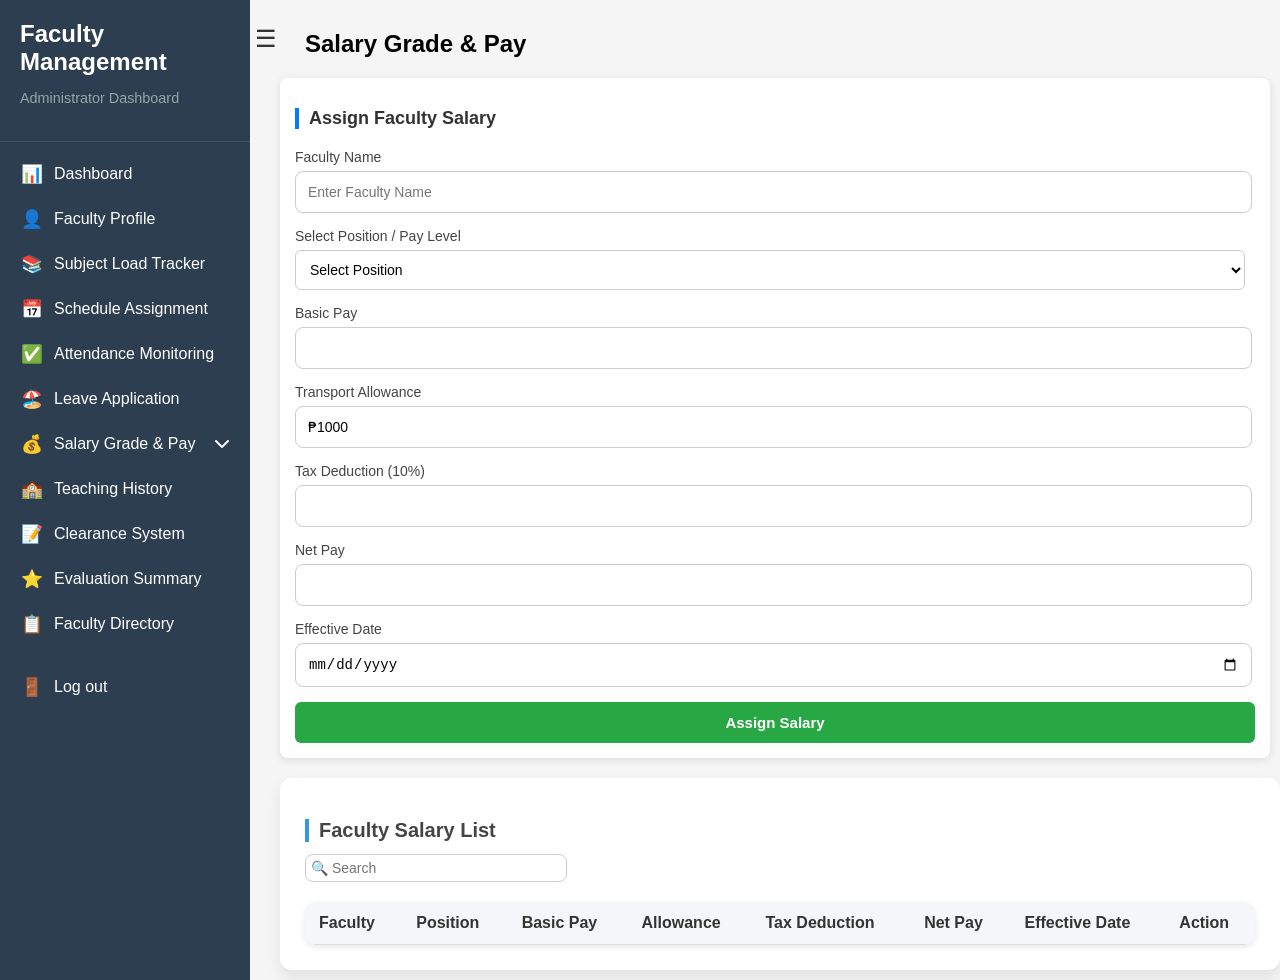
==== assign.html @ 2520faac "UPDATE: i separate the file of assign" ====
<!DOCTYPE html>
<html lang="en">
<head>
  <meta charset="UTF-8">
  <meta name="viewport" content="width=device-width, initial-scale=1.0">
  <title>Salary Grade & Pay</title>
  <link rel="stylesheet" href="salarycss.css">
  <script src="salaryfunctions.js" defer></script>
  <link rel="stylesheet" href="https://cdnjs.cloudflare.com/ajax/libs/font-awesome/6.5.2/css/all.min.css">
</head>
<body>
<div class="container">
  
  <div class="sidebar" id="sidebar">
    <div class="sidebar-header">
      <h2>Faculty Management</h2>
      <p>Administrator Dashboard</p>
    </div>
    <div class="menu">
      <a href="#" class="menu-item"><span class="menu-icon">📊</span><span class="menu-text">Dashboard</span></a>
      <a href="facultyProfile.html" class="menu-item"><span class="menu-icon">👤</span><span class="menu-text">Faculty Profile</span></a>
      <a href="#" class="menu-item"><span class="menu-icon">📚</span><span class="menu-text">Subject Load Tracker</span></a>
      <a href="#" class="menu-item"><span class="menu-icon">📅</span><span class="menu-text">Schedule Assignment</span></a>
      <a href="#" class="menu-item"><span class="menu-icon">✅</span><span class="menu-text">Attendance Monitoring</span></a>
      <a href="#" class="menu-item"><span class="menu-icon">🏖️</span><span class="menu-text">Leave Application</span></a>

  <div class="menu-item" id="salary-menu">
    <span class="menu-icon">💰</span>
    <span class="menu-text">Salary Grade & Pay</span>
    <span class="dropdown-icon"><i class="fas fa-chevron-down"></i></span>
  </div>
  <div class="submenu" id="salary-submenu">
    <a href="salary.html" class="submenu-item active">Add Position</a>
    <a href="assign.html" class="submenu-item">Assign Salary</a>
  </div>

      <a href="#" class="menu-item"><span class="menu-icon">🏫</span><span class="menu-text">Teaching History</span></a>
      <a href="#" class="menu-item"><span class="menu-icon">📝</span><span class="menu-text">Clearance System</span></a>
      <a href="evaluation.html" class="menu-item"><span class="menu-icon">⭐</span><span class="menu-text">Evaluation Summary</span></a>
      <a href="#" class="menu-item"><span class="menu-icon">📋</span><span class="menu-text">Faculty Directory</span></a>
    </div>
    <div class="logout-container">
      <a href="Login/Login.html" class="logout-btn"><span class="menu-icon">🚪</span><span class="menu-text">Log out</span></a>
    </div>
  </div>
  <button id="toggleSidebar" class="toggle-btn">☰</button>

  
 <div class="main-content">
    <div class="salarytitle">
      <h2>Salary Grade & Pay</h2>
    </div>

  <div id="assignSalary" class="tab-content active">
    <div class="container4">
      <h2>Assign Faculty Salary</h2>
      <form id="assignSalaryForm">
        <div class="form-group">
          <label for="facultyName">Faculty Name</label>
          <input type="text" id="facultyName" placeholder="Enter Faculty Name" required>
        </div>
        <div class="form-group">
          <label for="positionDropdown">Select Position / Pay Level</label>
          <select id="positionDropdown" required>
            <option disabled selected>Select Position</option>
            <option value="1" data-salary="12000">Utility / Janitor</option>
            <option value="2" data-salary="18000">Security Guard / Maintenance</option>
            <option value="3" data-salary="23000">Administrative Staff / Clerk</option>
            <option value="4" data-salary="28000">College Instructor (Part-time/Intern)</option>
            <option value="5" data-salary="45000">College Instructor (Full-time)</option>
          </select>
        </div>
        <div class="form-group">
          <label>Basic Pay</label>
          <input type="text" id="basicPay" readonly>
        </div>
        <div class="form-group">
          <label>Transport Allowance</label>
          <input type="text" id="transportAllowance" value="₱1000" readonly>
        </div>
        <div class="form-group">
          <label>Tax Deduction (10%)</label>
          <input type="text" id="taxDeduction" readonly>
        </div>
        <div class="form-group">
          <label>Net Pay</label>
          <input type="text" id="netPay" readonly>
        </div>
        <div class="form-group">
          <label for="effectiveDateAssign">Effective Date</label>
          <input type="date" id="effectiveDateAssign" required>
        </div>
        <button type="submit">Assign Salary</button>
      </form>
   </div>
    
    <div class="container5">
      <h2>Faculty Salary List</h2>
      <input type="text" id="facultySearch" placeholder="🔍 Search" style="margin-bottom:10px; padding:5px; width: 250px;">
      <table>
        <thead>
          <tr>
            <th>Faculty</th>
            <th>Position</th>
            <th>Basic Pay</th>
            <th>Allowance</th>
            <th>Tax Deduction</th>
            <th>Net Pay</th>
            <th>Effective Date</th>
            <th>Action</th>
          </tr>
        </thead>
        <tbody id="facultySalaryBody"></tbody>
      </table>
    </div>
</div>





  


</body>
</html>
---- salarycss.css ----
:root {
  --sidebar-color: #2c3e50;
  --primary-color: #3498db;
  --secondary-color: #2980b9;
  --light-color: #ecf0f1;
  --dark-color: #34495e;
  --gray-color: #95a5a6;
  --primary: #3498db;
}

body {
  font-family: "Segoe UI", Tahoma, Geneva, Verdana, sans-serif;
  margin: 0;
  padding: 0;
  background-color: #f5f5f5;
}

.container {
  display: flex;
  min-height: 100vh;
}


.sidebar {
  width: 250px;
  background-color: var(--sidebar-color);
  color: white;
  overflow-y: auto;
  transition: margin-left 0.3s ease;
  margin-left: 0;
}

.sidebar:not(.open) {
  margin-left: -250px;
}

.sidebar-header {
  padding: 0 20px 20px;
  border-bottom: 1px solid rgba(255, 255, 255, 0.1);
}

.sidebar-header h2 {
  font-size: 1.5rem;
  margin-bottom: 5px;
}

.sidebar-header p {
  color: var(--gray-color);
  font-size: 0.9rem;
}

.menu {
  padding: 10px 0;
}

.menu-item {
  display: flex;
  align-items: center;
  padding: 12px 20px;
  color: white;
  text-decoration: none;
  transition: all 0.3s;
}

.menu-item:hover {
  background-color: rgba(255, 255, 255, 0.1);
}

.menu-item.active {
  background-color: var(--primary-color);
  font-weight: 500;
}

.menu-icon {
  margin-right: 10px;
  font-size: 1.1rem;
  width: 24px;
  text-align: center;
}

.logout-container {
  padding: 20px;
  margin-top: auto;
}

.logout-btn {
  display: flex;
  align-items: center;
  color: white;
  text-decoration: none;
}


.toggle-btn {
  position: fixed;
  top: 20px;
  left: 10px;
  padding: 5px;
  background: none;
  border: none;
  font-size: 1.5rem;
  cursor: pointer;
  z-index: 1001;
  color: #333;
  transition: left 0.3s ease;
}

.sidebar.open ~ .toggle-btn {
  left: 250px;
}

body:not(.loaded) .sidebar {
  transition: none !important;
}

body:not(.loaded) .main-content {
  transition: none !important;
}


body:not(.loaded) .toggle-btn {
  transition: none !important;
}

/** Tab Content */
.tab-content {
  display: none;
}

.tab-content.active {
  display: block;
}

.tabs {
  display: flex;
  border-bottom: 2px solid #ddd;
  margin-bottom: 20px;
}

.tab-btn {
  flex: 1;
  text-align: center;
  padding: 12px 0;
  font-size: 16px;
  font-weight: 600;
  background: none;
  border: none;
  cursor: pointer;
  color: #555;
  position: relative;
  transition: color 0.3s ease;
}

.tab-btn:hover {
  color: #007bff;
}

.tab-btn.active {
  color: #007bff;
}

.tab-btn.active::after {
  content: "";
  position: absolute;
  left: 20%;
  bottom: 0;
  width: 60%;
  height: 3px;
  background: #007bff;
  border-radius: 2px;
}


.tab-content table {
  width: 100%;
  border-collapse: collapse;
  background: #fff;
  margin-top: 10px;
  border-radius: 12px;
  overflow: hidden;
  box-shadow: 0 2px 6px rgba(0,0,0,0.1);
}

.tab-content th, 
.tab-content td {
  padding: 12px 14px;
  text-align: left;
  border-bottom: 1px solid #ddd;
}

.tab-content th {
  background: #f4f6f9;
  font-weight: 600;
  color: #333;
}

.tab-content tr:hover {
  background: #f9f9f9;
}


.tab-content h2 {
  font-size: 20px;
  margin-bottom: 12px;
  color: #444;
  border-left: 4px solid var(--primary-color);
  padding-left: 10px;
}


/*Main Content*/
.main-content {
  flex: 1;
  margin-left: 20px;
  padding: 10px;
  position: relative;
  transition: margin-left 0.3s ease;
}

.sidebar:not(.open) ~ .main-content {
  margin-left: 0;
}

.salarytitle {
  margin-left: 25px;
}


/* ADD POSITION */
.container1 {
  background-color: #fff;
  border-radius: 12px;
  padding: 20px;
  box-shadow: 0 8px 15px rgba(0, 0, 0, 0.08);
  width: 100%;
  max-width: 100%;
  margin-bottom: 20px;
  box-sizing: border-box;
}
.container1 h2 {
  font-size: 18px;
  margin-bottom: 20px;
  padding-left: 10px;
  border-left: 4px solid #007bff;
  color: #333;
}
.container1 button {
  width: 100%;
  padding: 12px;
  font-size: 15px;
  border-radius: 8px;
  border: none;
  cursor: pointer;
  background-color: #27ae60;
  color: white;
  font-weight: 600;
  transition: background-color 0.3s;
}

.container1 button:hover {
  background-color: #1e8449;
}

#positionTable {
  width: 100%;
  border-collapse: separate;
  font-size: 14px;
}

th,
td {
  padding: 12px 15px;
  text-align: center;
  border-bottom: 1px solid #ddd;
}

th {
  background-color: #f1f2f6;
  font-weight: 600;
}

tr:hover {
  background-color: #f9f9f9;
}

#addPosition .form-group input {
  width: 97%; 
  max-width: 100%;
}
#addPosition .form-group select {
  width: 99%; 
  max-width: 100%;
}
.container1 .form-group button {
  width: 95%; 
  max-width: 100%;
}


/* POSITION LIST */
.container2 {
  background-color: #fff;
  border-radius: 12px;
  padding: 25px;
  box-shadow: 0 8px 15px rgba(0, 0, 0, 0.08);
  width: 96%;
  margin-top: 20px;
}
#searchPosition {
  width: 280px;              /* medyo mas malapad */
  padding: 10px 15px;        /* loob spacing */
  margin-bottom: 15px;       /* pagitan sa table */
  font-size: 14px;
  border: 1px solid #ccc;    /* subtle border */
  border-radius: 25px;       /* rounded */
  outline: none;
  transition: 0.3s;
  box-shadow: 0 2px 6px rgba(0, 0, 0, 0.05);
}

#searchPosition:focus {
  border-color: #007bff;     
  
}


/* Delete button */
.delete-btn {
  background-color: #e74c3c;  
  color: #fff;                 
  border: none;               
  padding: 6px 12px;           
  border-radius: 6px;         
  cursor: pointer;             
  font-size: 14px;
  transition: background 0.3s ease, transform 0.2s ease;
}

.delete-btn:hover {
  background-color: #c0392b;  
  transform: scale(1.05);     
}

.delete-btn:active {
  transform: scale(0.95);     
}

/*Design for all inputs*/
input[type="text"],
input[type="number"],
input[type="date"],
select {
  width: 100%;
  padding: 12px;
  font-size: 14px;
  border: 1px solid #ccc;
  border-radius: 8px;
  transition: border-color 0.3s, box-shadow 0.3s;
  background: #fff;
}

input:focus,
select:focus {
  border-color: #3498db;
  outline: none;
  box-shadow: 0 0 4px rgba(52, 152, 219, 0.3);
}


/* ASSIGN SALARY */
.container4 {
  background: #fff;
  padding: 15px;
  border-radius: 8px;
  box-shadow: 0 2px 8px rgba(0,0,0,0.1);
  margin-top: 15px;
  max-width: 500%;
}

.container4 h2 {
  font-size: 18px;
  margin-bottom: 20px;
  padding-left: 10px;
  border-left: 4px solid #007bff;
  color: #333;
}

.form-group {
  margin-bottom: 15px;
}

.form-group label {
  display: block;
  font-weight: 500;
  margin-bottom: 6px;
  color: #444;
}

.form-group select {
  width: 100%;
  padding: 10px;
  border: 1px solid #ccc;
  border-radius: 6px;
  font-size: 14px;
  transition: border-color 0.2s ease;
}

.form-group input:focus,
.form-group select:focus {
  border-color: #007bff;
  outline: none;
}

#assignSalaryForm button {
  width: 100%;
  background: #28a745;
  color: #fff;
  border: none;
  padding: 12px;
  font-size: 15px;
  border-radius: 6px;
  cursor: pointer;
  font-weight: 600;
  transition: background 0.2s ease;
}

#assignSalaryForm button:hover {
  background: #218838;
}

#assignSalary .form-group input {
  width: 97%; 
  max-width: 100%;
}
#assignSalary .form-group select {
  width: 99%; 
  max-width: 100%;
}


/* SALARY LIST*/
.container5 {
  background-color: #fff;
  border-radius: 12px;
  padding: 25px;
  box-shadow: 0 8px 15px rgba(0, 0, 0, 0.08);
  width: 96%;
  margin-top: 20px;
}



label {
  display: block;
  font-size: 14px;
  font-weight: 500;
  margin-bottom: 5px;
  color: #2c3e50;
}

input[type="text"],
input[type="number"],
input[type="date"],
select {
  width: 100%;
  padding: 12px;
  font-size: 14px;
  border: 1px solid #ccc;
  border-radius: 8px;
  transition: border-color 0.3s, box-shadow 0.3s;
  background: #fff;
}

input:focus,
select:focus {
  border-color: #3498db;
  outline: none;
  box-shadow: 0 0 4px rgba(52, 152, 219, 0.3);
}


/*sub-menu*/
.submenu {
  display: none;
  flex-direction: column;
  background: #34495e;
  padding-left: 40px;
}

.submenu-item {
  padding: 10px 15px;
  color: #ecf0f1;
  text-decoration: none;
  font-size: 14px;
  display: block;
  border-radius: 4px;
}

.submenu-item:hover {
  background:  rgba(255, 255, 255, 0.08);
}

.menu-item.active {
  background-color:rgba(41, 128, 185, 0.2);
  font-weight: 500;
  border-left: 4px solid #2980b9;
}

.menu-item .dropdown-icon {
  margin-left: auto;
  transition: transform 0.3s ease;
}

.menu-item.active .dropdown-icon {
  transform: rotate(180deg);
}

.menu-item.active + .submenu {
  display: flex;
}
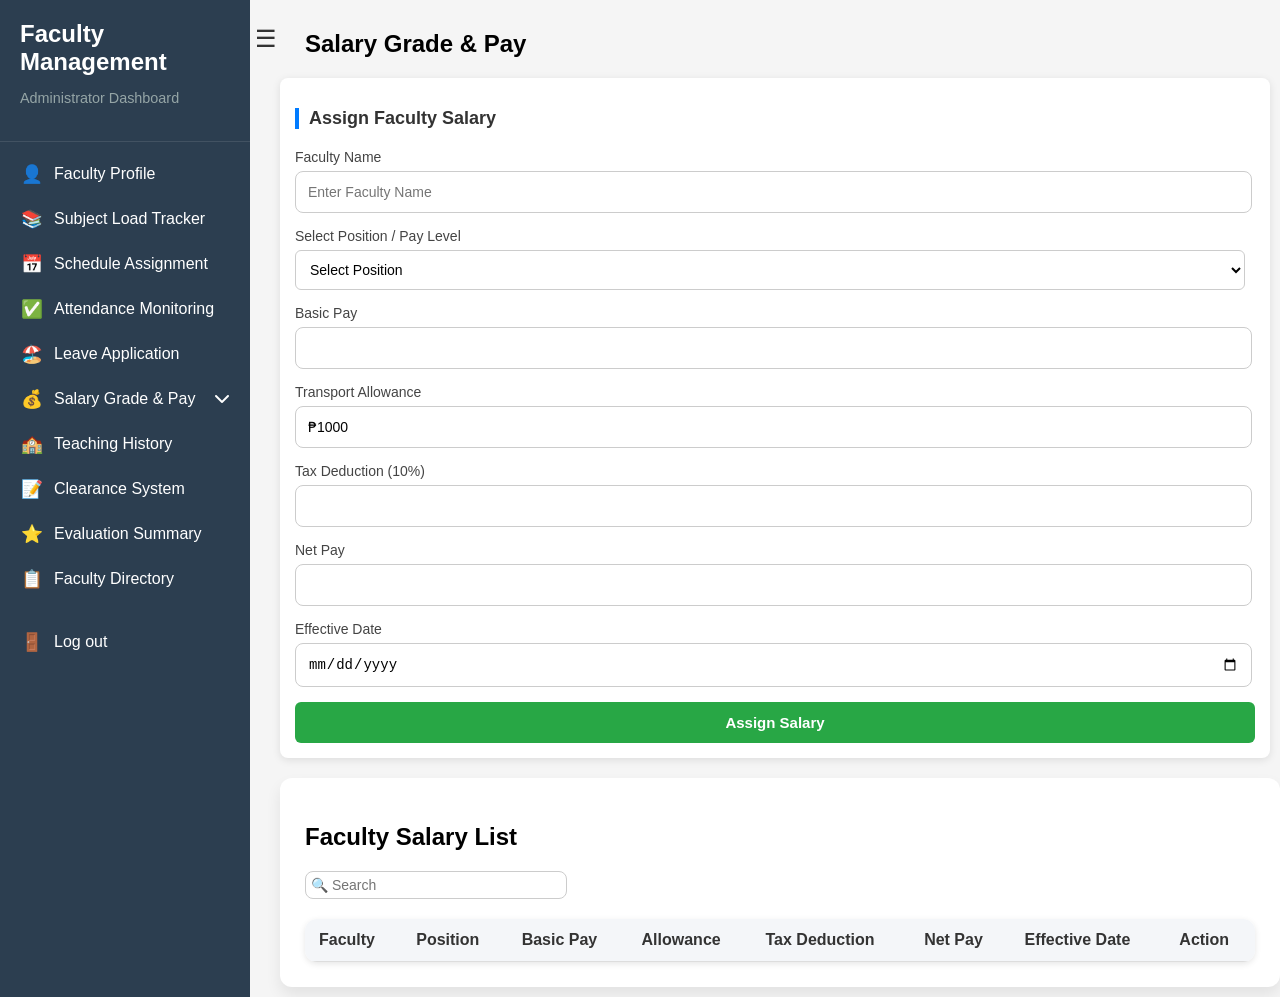
==== commit 123f5883: "UPDATE: i put new sidebar layout" ====
--- a/assign.html
+++ b/assign.html
@@ -11,40 +11,66 @@
 <body>
 <div class="container">
   
+  <!-- Sidebar (hidden by default on mobile) -->
   <div class="sidebar" id="sidebar">
     <div class="sidebar-header">
-      <h2>Faculty Management</h2>
-      <p>Administrator Dashboard</p>
+        <h2>Faculty Management</h2>
+        <p>Administrator Dashboard</p>
     </div>
+    
     <div class="menu">
-      <a href="#" class="menu-item"><span class="menu-icon">📊</span><span class="menu-text">Dashboard</span></a>
-      <a href="facultyProfile.html" class="menu-item"><span class="menu-icon">👤</span><span class="menu-text">Faculty Profile</span></a>
-      <a href="#" class="menu-item"><span class="menu-icon">📚</span><span class="menu-text">Subject Load Tracker</span></a>
-      <a href="#" class="menu-item"><span class="menu-icon">📅</span><span class="menu-text">Schedule Assignment</span></a>
-      <a href="#" class="menu-item"><span class="menu-icon">✅</span><span class="menu-text">Attendance Monitoring</span></a>
-      <a href="#" class="menu-item"><span class="menu-icon">🏖️</span><span class="menu-text">Leave Application</span></a>
-
+        
+        <a href="../dashboard/facultyProfile.html" class="menu-item ">
+            <span class="menu-icon">👤</span>
+            <span class="menu-text">Faculty Profile</span>
+        </a>
+        <a href="../SubjectLoad/subjectloadtracker.html" class="menu-item">
+            <span class="menu-icon">📚</span>
+            <span class="menu-text">Subject Load Tracker</span>
+        </a>
+        <a href="../Schedule/sched_dash.html" class="menu-item">
+            <span class="menu-icon">📅</span>
+            <span class="menu-text">Schedule Assignment</span>
+        </a>
+        <a href="../attendance/attendance.html" class="menu-item ">
+          <span class="menu-icon">✅</span>
+          <span class="menu-text">Attendance Monitoring</span>
+      </a>
+        <a href="../Leave/leave.html" class="menu-item">
+            <span class="menu-icon">🏖️</span>
+            <span class="menu-text">Leave Application</span>
+        </a>
   <div class="menu-item" id="salary-menu">
     <span class="menu-icon">💰</span>
     <span class="menu-text">Salary Grade & Pay</span>
     <span class="dropdown-icon"><i class="fas fa-chevron-down"></i></span>
   </div>
   <div class="submenu" id="salary-submenu">
-    <a href="salary.html" class="submenu-item active">Add Position</a>
-    <a href="assign.html" class="submenu-item">Assign Salary</a>
+    <a href="salaryadd.html" class="submenu-item ">Add Position</a>
+    <a href="assign.html" class="submenu-item active">Assign Salary</a>
   </div>
-
-      <a href="#" class="menu-item"><span class="menu-icon">🏫</span><span class="menu-text">Teaching History</span></a>
-      <a href="#" class="menu-item"><span class="menu-icon">📝</span><span class="menu-text">Clearance System</span></a>
-      <a href="evaluation.html" class="menu-item"><span class="menu-icon">⭐</span><span class="menu-text">Evaluation Summary</span></a>
-      <a href="#" class="menu-item"><span class="menu-icon">📋</span><span class="menu-text">Faculty Directory</span></a>
-    </div>
+  <a href="../history/teachisto.html" class="menu-item">
+    <span class="menu-icon">🏫</span>
+    <span class="menu-text">Teaching History</span>
+</a>
+<a href="../clearance/Faculty Clearance Dashboard.html" class="menu-item">
+    <span class="menu-icon">📝</span>
+    <span class="menu-text">Clearance System</span>
+</a>
+<a href="../evaluation/evaluation.html" class="menu-item">
+    <span class="menu-icon">⭐</span>
+    <span class="menu-text">Evaluation Summary</span>
+</a>
+<a href="../directory/directory.html" class="menu-item">
+    <span class="menu-icon">📋</span>
+    <span class="menu-text">Faculty Directory</span>
+</a>
+</div>
     <div class="logout-container">
-      <a href="Login/Login.html" class="logout-btn"><span class="menu-icon">🚪</span><span class="menu-text">Log out</span></a>
+      <a href="../login/Login.html" class="logout-btn"><span class="menu-icon">🚪</span><span class="menu-text">Log out</span></a>
     </div>
   </div>
   <button id="toggleSidebar" class="toggle-btn">☰</button>
-
   
  <div class="main-content">
     <div class="salarytitle">
@@ -114,13 +140,5 @@
       </table>
     </div>
 </div>
-
-
-
-
-
-  
-
-
 </body>
-</html>
+</html>
--- a/salarycss.css
+++ b/salarycss.css
@@ -20,7 +20,7 @@
   min-height: 100vh;
 }
 
-
+/* Sidebar */
 .sidebar {
   width: 250px;
   background-color: var(--sidebar-color);
@@ -77,7 +77,69 @@
   width: 24px;
   text-align: center;
 }
-
+.dropdown-icon {
+  transition: transform 0.3s;
+}
+
+/*all table design*/
+.tab-content table {
+  width: 100%;
+  border-collapse: collapse;
+  background: #fff;
+  margin-top: 10px;
+  border-radius: 12px;
+  overflow: hidden;
+  box-shadow: 0 2px 6px rgba(0, 0, 0, 0.1);
+}
+
+.tab-content th,
+.tab-content td {
+  padding: 12px 14px;
+  text-align: left;
+  border-bottom: 1px solid #ddd;
+}
+
+.tab-content th {
+  background: #f4f6f9;
+  font-weight: 600;
+  color: #333;
+}
+
+.tab-content tr:hover {
+  background: #f9f9f9;
+}
+
+/*dropdown menu*/
+.submenu {
+  max-height: 0;
+  overflow: hidden;
+  transition: max-height 0.4s ease;
+  background-color: rgba(0, 0, 0, 0.2);
+}
+
+.submenu.open {
+  max-height: 500px;
+}
+
+.submenu-item {
+  padding: 12px 20px 12px 60px;
+  display: block;
+  color: #ccc;
+  text-decoration: none;
+  transition: all 0.3s;
+  border-left: 4px solid transparent;
+}
+
+.submenu-item:hover {
+  background-color: rgba(255, 255, 255, 0.08);
+  color: white;
+}
+
+.submenu-item.active {
+  background-color: rgba(41, 128, 185, 0.2);
+  color: white;
+  border-left: 4px solid #2980b9;
+}
 .logout-container {
   padding: 20px;
   margin-top: auto;
@@ -89,7 +151,6 @@
   color: white;
   text-decoration: none;
 }
-
 
 .toggle-btn {
   position: fixed;
@@ -117,96 +178,18 @@
   transition: none !important;
 }
 
-
 body:not(.loaded) .toggle-btn {
   transition: none !important;
 }
 
-/** Tab Content */
-.tab-content {
-  display: none;
-}
-
-.tab-content.active {
-  display: block;
-}
-
-.tabs {
-  display: flex;
-  border-bottom: 2px solid #ddd;
-  margin-bottom: 20px;
-}
-
-.tab-btn {
-  flex: 1;
-  text-align: center;
-  padding: 12px 0;
-  font-size: 16px;
-  font-weight: 600;
-  background: none;
-  border: none;
-  cursor: pointer;
-  color: #555;
-  position: relative;
-  transition: color 0.3s ease;
-}
-
-.tab-btn:hover {
-  color: #007bff;
-}
-
-.tab-btn.active {
-  color: #007bff;
-}
-
-.tab-btn.active::after {
-  content: "";
-  position: absolute;
-  left: 20%;
-  bottom: 0;
-  width: 60%;
-  height: 3px;
-  background: #007bff;
-  border-radius: 2px;
-}
-
-
-.tab-content table {
-  width: 100%;
-  border-collapse: collapse;
-  background: #fff;
-  margin-top: 10px;
-  border-radius: 12px;
-  overflow: hidden;
-  box-shadow: 0 2px 6px rgba(0,0,0,0.1);
-}
-
-.tab-content th, 
-.tab-content td {
-  padding: 12px 14px;
-  text-align: left;
-  border-bottom: 1px solid #ddd;
-}
-
-.tab-content th {
-  background: #f4f6f9;
-  font-weight: 600;
-  color: #333;
-}
-
-.tab-content tr:hover {
-  background: #f9f9f9;
-}
-
-
-.tab-content h2 {
-  font-size: 20px;
-  margin-bottom: 12px;
-  color: #444;
-  border-left: 4px solid var(--primary-color);
-  padding-left: 10px;
-}
-
+.menu-item .dropdown-icon {
+  margin-left: auto;
+  transition: transform 0.3s ease;
+}
+
+.menu-item.active .dropdown-icon {
+  transform: rotate(180deg);
+}
 
 /*Main Content*/
 .main-content {
@@ -225,7 +208,6 @@
   margin-left: 25px;
 }
 
-
 /* ADD POSITION */
 .container1 {
   background-color: #fff;
@@ -284,18 +266,17 @@
 }
 
 #addPosition .form-group input {
-  width: 97%; 
+  width: 97%;
   max-width: 100%;
 }
 #addPosition .form-group select {
-  width: 99%; 
+  width: 99%;
   max-width: 100%;
 }
 .container1 .form-group button {
-  width: 95%; 
-  max-width: 100%;
-}
-
+  width: 95%;
+  max-width: 100%;
+}
 
 /* POSITION LIST */
 .container2 {
@@ -307,42 +288,40 @@
   margin-top: 20px;
 }
 #searchPosition {
-  width: 280px;              /* medyo mas malapad */
-  padding: 10px 15px;        /* loob spacing */
-  margin-bottom: 15px;       /* pagitan sa table */
-  font-size: 14px;
-  border: 1px solid #ccc;    /* subtle border */
-  border-radius: 25px;       /* rounded */
+  width: 280px; /* medyo mas malapad */
+  padding: 10px 15px; /* loob spacing */
+  margin-bottom: 15px; /* pagitan sa table */
+  font-size: 14px;
+  border: 1px solid #ccc; /* subtle border */
+  border-radius: 25px; /* rounded */
   outline: none;
   transition: 0.3s;
   box-shadow: 0 2px 6px rgba(0, 0, 0, 0.05);
 }
 
 #searchPosition:focus {
-  border-color: #007bff;     
-  
-}
-
+  border-color: #007bff;
+}
 
 /* Delete button */
 .delete-btn {
-  background-color: #e74c3c;  
-  color: #fff;                 
-  border: none;               
-  padding: 6px 12px;           
-  border-radius: 6px;         
-  cursor: pointer;             
+  background-color: #e74c3c;
+  color: #fff;
+  border: none;
+  padding: 6px 12px;
+  border-radius: 6px;
+  cursor: pointer;
   font-size: 14px;
   transition: background 0.3s ease, transform 0.2s ease;
 }
 
 .delete-btn:hover {
-  background-color: #c0392b;  
-  transform: scale(1.05);     
+  background-color: #c0392b;
+  transform: scale(1.05);
 }
 
 .delete-btn:active {
-  transform: scale(0.95);     
+  transform: scale(0.95);
 }
 
 /*Design for all inputs*/
@@ -366,15 +345,13 @@
   box-shadow: 0 0 4px rgba(52, 152, 219, 0.3);
 }
 
-
 /* ASSIGN SALARY */
 .container4 {
   background: #fff;
   padding: 15px;
   border-radius: 8px;
-  box-shadow: 0 2px 8px rgba(0,0,0,0.1);
+  box-shadow: 0 2px 8px rgba(0, 0, 0, 0.1);
   margin-top: 15px;
-  max-width: 500%;
 }
 
 .container4 h2 {
@@ -429,14 +406,13 @@
 }
 
 #assignSalary .form-group input {
-  width: 97%; 
+  width: 97%;
   max-width: 100%;
 }
 #assignSalary .form-group select {
-  width: 99%; 
-  max-width: 100%;
-}
-
+  width: 99%;
+  max-width: 100%;
+}
 
 /* SALARY LIST*/
 .container5 {
@@ -448,8 +424,6 @@
   margin-top: 20px;
 }
 
-
-
 label {
   display: block;
   font-size: 14px;
@@ -477,44 +451,3 @@
   outline: none;
   box-shadow: 0 0 4px rgba(52, 152, 219, 0.3);
 }
-
-
-/*sub-menu*/
-.submenu {
-  display: none;
-  flex-direction: column;
-  background: #34495e;
-  padding-left: 40px;
-}
-
-.submenu-item {
-  padding: 10px 15px;
-  color: #ecf0f1;
-  text-decoration: none;
-  font-size: 14px;
-  display: block;
-  border-radius: 4px;
-}
-
-.submenu-item:hover {
-  background:  rgba(255, 255, 255, 0.08);
-}
-
-.menu-item.active {
-  background-color:rgba(41, 128, 185, 0.2);
-  font-weight: 500;
-  border-left: 4px solid #2980b9;
-}
-
-.menu-item .dropdown-icon {
-  margin-left: auto;
-  transition: transform 0.3s ease;
-}
-
-.menu-item.active .dropdown-icon {
-  transform: rotate(180deg);
-}
-
-.menu-item.active + .submenu {
-  display: flex;
-}
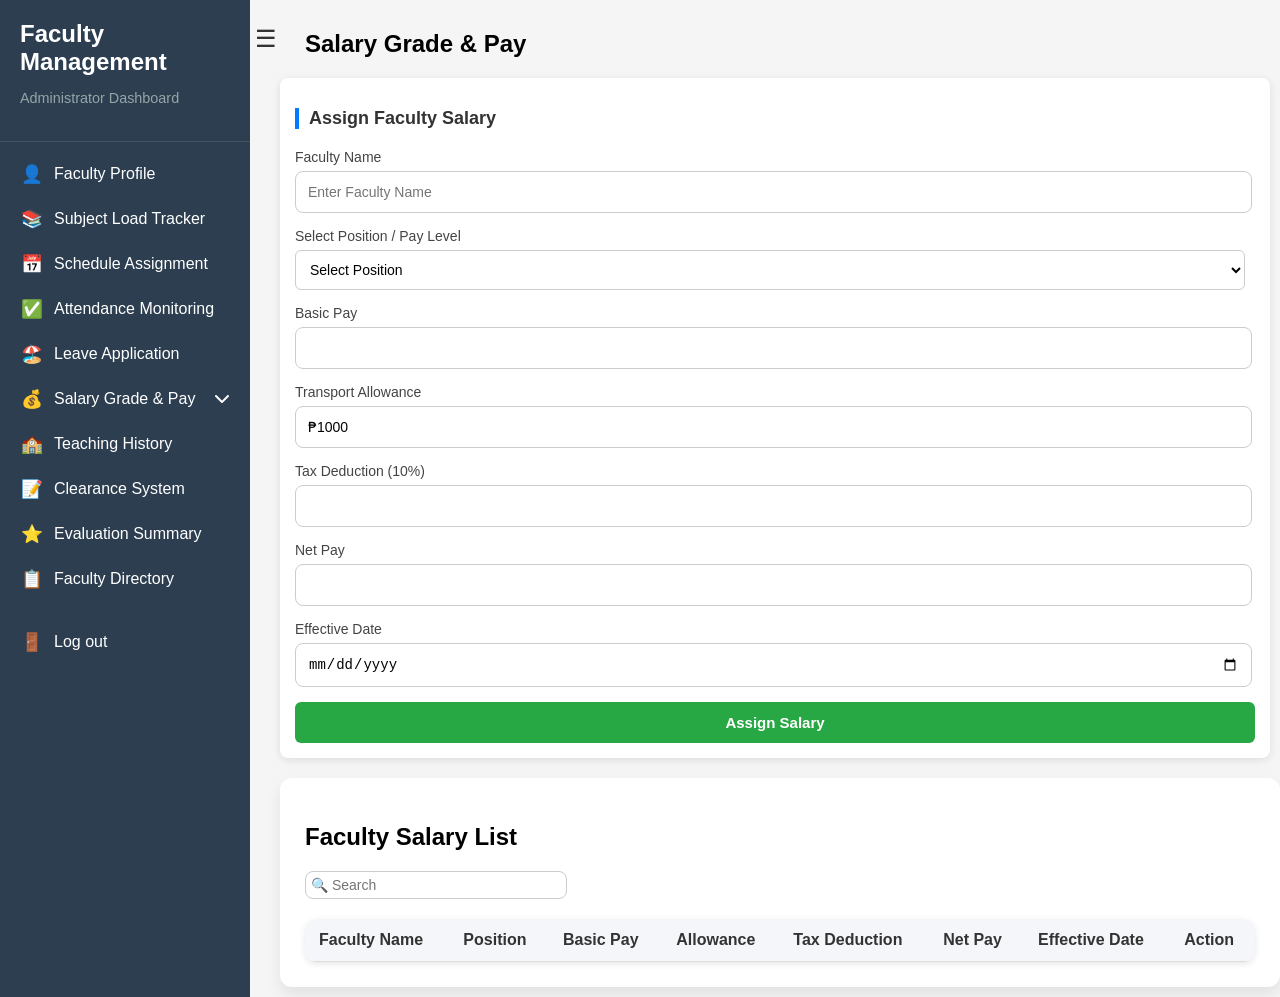
==== commit a0546ffd: "UPDATE: i change faculty to faculty name to specify the user name" ====
--- a/assign.html
+++ b/assign.html
@@ -57,7 +57,7 @@
     <span class="menu-icon">📝</span>
     <span class="menu-text">Clearance System</span>
 </a>
-<a href="../evaluation/evaluation.html" class="menu-item">
+<a href="evaluation.html" class="menu-item">
     <span class="menu-icon">⭐</span>
     <span class="menu-text">Evaluation Summary</span>
 </a>
@@ -126,7 +126,7 @@
       <table>
         <thead>
           <tr>
-            <th>Faculty</th>
+            <th>Faculty Name</th>
             <th>Position</th>
             <th>Basic Pay</th>
             <th>Allowance</th>
--- a/salarycss.css
+++ b/salarycss.css
@@ -288,12 +288,12 @@
   margin-top: 20px;
 }
 #searchPosition {
-  width: 280px; /* medyo mas malapad */
-  padding: 10px 15px; /* loob spacing */
-  margin-bottom: 15px; /* pagitan sa table */
-  font-size: 14px;
-  border: 1px solid #ccc; /* subtle border */
-  border-radius: 25px; /* rounded */
+  width: 280px;
+  padding: 10px 15px;
+  margin-bottom: 15px;
+  font-size: 14px;
+  border: 1px solid #ccc;
+  border-radius: 25px;
   outline: none;
   transition: 0.3s;
   box-shadow: 0 2px 6px rgba(0, 0, 0, 0.05);
@@ -303,7 +303,6 @@
   border-color: #007bff;
 }
 
-/* Delete button */
 .delete-btn {
   background-color: #e74c3c;
   color: #fff;
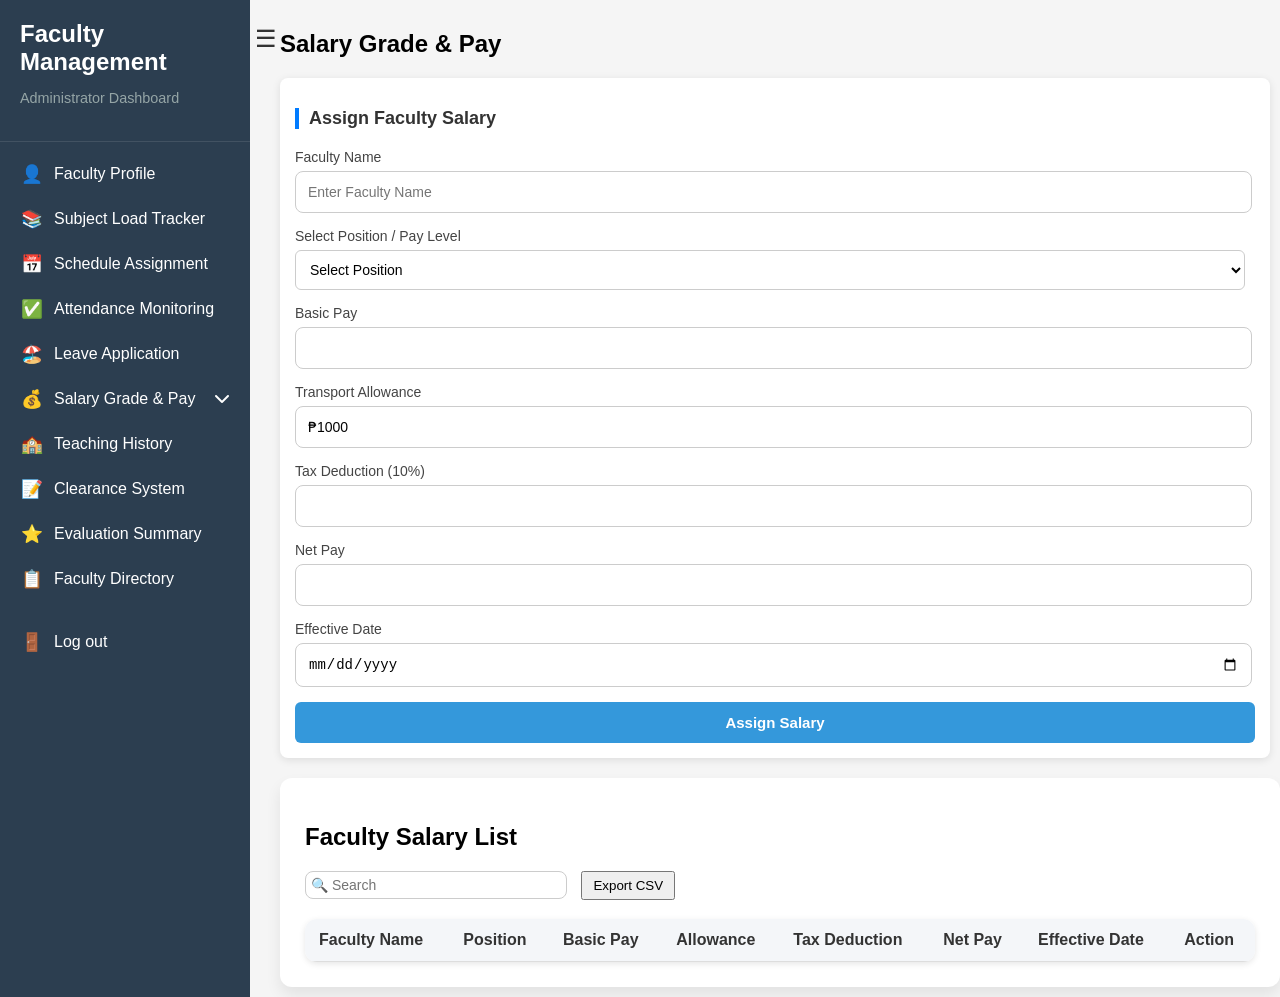
==== commit 6cc36809: "UPDATE: i put export csv in a table" ====
--- a/assign.html
+++ b/assign.html
@@ -75,7 +75,7 @@
  <div class="main-content">
     <div class="salarytitle">
       <h2>Salary Grade & Pay</h2>
-    </div>
+  </div>
 
   <div id="assignSalary" class="tab-content active">
     <div class="container4">
@@ -89,11 +89,11 @@
           <label for="positionDropdown">Select Position / Pay Level</label>
           <select id="positionDropdown" required>
             <option disabled selected>Select Position</option>
-            <option value="1" data-salary="12000">Utility / Janitor</option>
-            <option value="2" data-salary="18000">Security Guard / Maintenance</option>
-            <option value="3" data-salary="23000">Administrative Staff / Clerk</option>
-            <option value="4" data-salary="28000">College Instructor (Part-time/Intern)</option>
-            <option value="5" data-salary="45000">College Instructor (Full-time)</option>
+            <option value="1" data-salary="18000">Utility / Janitor</option>
+            <option value="2" data-salary="27000">Security Guard / Maintenance</option>
+            <option value="3" data-salary="33000">Administrative Staff / Clerk</option>
+            <option value="4" data-salary="47000">College Instructor (Part-time/Intern)</option>
+            <option value="5" data-salary="57000">College Instructor (Full-time)</option>
           </select>
         </div>
         <div class="form-group">
@@ -120,25 +120,27 @@
       </form>
    </div>
     
-    <div class="container5">
-      <h2>Faculty Salary List</h2>
-      <input type="text" id="facultySearch" placeholder="🔍 Search" style="margin-bottom:10px; padding:5px; width: 250px;">
-      <table>
-        <thead>
-          <tr>
-            <th>Faculty Name</th>
-            <th>Position</th>
-            <th>Basic Pay</th>
-            <th>Allowance</th>
-            <th>Tax Deduction</th>
-            <th>Net Pay</th>
-            <th>Effective Date</th>
-            <th>Action</th>
-          </tr>
-        </thead>
-        <tbody id="facultySalaryBody"></tbody>
-      </table>
-    </div>
+   <div class="container5">
+  <h2>Faculty Salary List</h2>
+  <input type="text" id="facultySearch" placeholder="🔍 Search" style="margin-bottom:10px; padding:5px; width:250px;">
+  <button id="exportSalaryCSV" style="margin-left:10px; padding:5px 10px;" class="export-btn">Export CSV</button>
+
+  <table>
+    <thead>
+      <tr>
+        <th>Faculty Name</th>
+        <th>Position</th>
+        <th>Basic Pay</th>
+        <th>Allowance</th>
+        <th>Tax Deduction</th>
+        <th>Net Pay</th>
+        <th>Effective Date</th>
+        <th>Action</th>
+      </tr>
+    </thead>
+    <tbody id="facultySalaryBody"></tbody>
+  </table>
 </div>
+
 </body>
 </html>
--- a/salarycss.css
+++ b/salarycss.css
@@ -81,35 +81,6 @@
   transition: transform 0.3s;
 }
 
-/*all table design*/
-.tab-content table {
-  width: 100%;
-  border-collapse: collapse;
-  background: #fff;
-  margin-top: 10px;
-  border-radius: 12px;
-  overflow: hidden;
-  box-shadow: 0 2px 6px rgba(0, 0, 0, 0.1);
-}
-
-.tab-content th,
-.tab-content td {
-  padding: 12px 14px;
-  text-align: left;
-  border-bottom: 1px solid #ddd;
-}
-
-.tab-content th {
-  background: #f4f6f9;
-  font-weight: 600;
-  color: #333;
-}
-
-.tab-content tr:hover {
-  background: #f9f9f9;
-}
-
-/*dropdown menu*/
 .submenu {
   max-height: 0;
   overflow: hidden;
@@ -204,8 +175,40 @@
   margin-left: 0;
 }
 
-.salarytitle {
-  margin-left: 25px;
+.header {
+  display: flex;
+  justify-content: space-between;
+  align-items: center;
+  margin-bottom: 30px;
+  background: white;
+  padding: 15px 20px;
+  border-radius: 10px;
+  box-shadow: var(--card-shadow);
+}
+.header h1 {
+  font-size: 1.8rem;
+  color: #2c3e50;
+}
+.user-profile {
+  display: flex;
+  align-items: center;
+  gap: 10px;
+}
+
+.user-profile img {
+  border-radius: 50%;
+}
+.user-info {
+  display: flex;
+  align-items: center;
+}
+
+.user-info img {
+  width: 40px;
+  height: 40px;
+  border-radius: 50%;
+  margin-right: 10px;
+  object-fit: cover;
 }
 
 /* ADD POSITION */
@@ -233,14 +236,14 @@
   border-radius: 8px;
   border: none;
   cursor: pointer;
-  background-color: #27ae60;
+  background-color: #3498db;
   color: white;
   font-weight: 600;
   transition: background-color 0.3s;
 }
 
 .container1 button:hover {
-  background-color: #1e8449;
+  background-color: #3498db;
 }
 
 #positionTable {
@@ -263,6 +266,32 @@
 
 tr:hover {
   background-color: #f9f9f9;
+}
+.tab-content table {
+  width: 100%;
+  border-collapse: collapse;
+  background: #fff;
+  margin-top: 10px;
+  border-radius: 12px;
+  overflow: hidden;
+  box-shadow: 0 2px 6px rgba(0, 0, 0, 0.1);
+}
+
+.tab-content th,
+.tab-content td {
+  padding: 12px 14px;
+  text-align: left;
+  border-bottom: 1px solid #ddd;
+}
+
+.tab-content th {
+  background: #f4f6f9;
+  font-weight: 600;
+  color: #333;
+}
+
+.tab-content tr:hover {
+  background: #f9f9f9;
 }
 
 #addPosition .form-group input {
@@ -288,12 +317,12 @@
   margin-top: 20px;
 }
 #searchPosition {
-  width: 280px;
-  padding: 10px 15px;
-  margin-bottom: 15px;
-  font-size: 14px;
-  border: 1px solid #ccc;
-  border-radius: 25px;
+  width: 280px; /* medyo mas malapad */
+  padding: 10px 15px; /* loob spacing */
+  margin-bottom: 15px; /* pagitan sa table */
+  font-size: 14px;
+  border: 1px solid #ccc; /* subtle border */
+  border-radius: 25px; /* rounded */
   outline: none;
   transition: 0.3s;
   box-shadow: 0 2px 6px rgba(0, 0, 0, 0.05);
@@ -303,6 +332,7 @@
   border-color: #007bff;
 }
 
+/* Delete button */
 .delete-btn {
   background-color: #e74c3c;
   color: #fff;
@@ -389,7 +419,7 @@
 
 #assignSalaryForm button {
   width: 100%;
-  background: #28a745;
+  background: #3498db;
   color: #fff;
   border: none;
   padding: 12px;
@@ -401,7 +431,7 @@
 }
 
 #assignSalaryForm button:hover {
-  background: #218838;
+  background: #3498db;
 }
 
 #assignSalary .form-group input {
